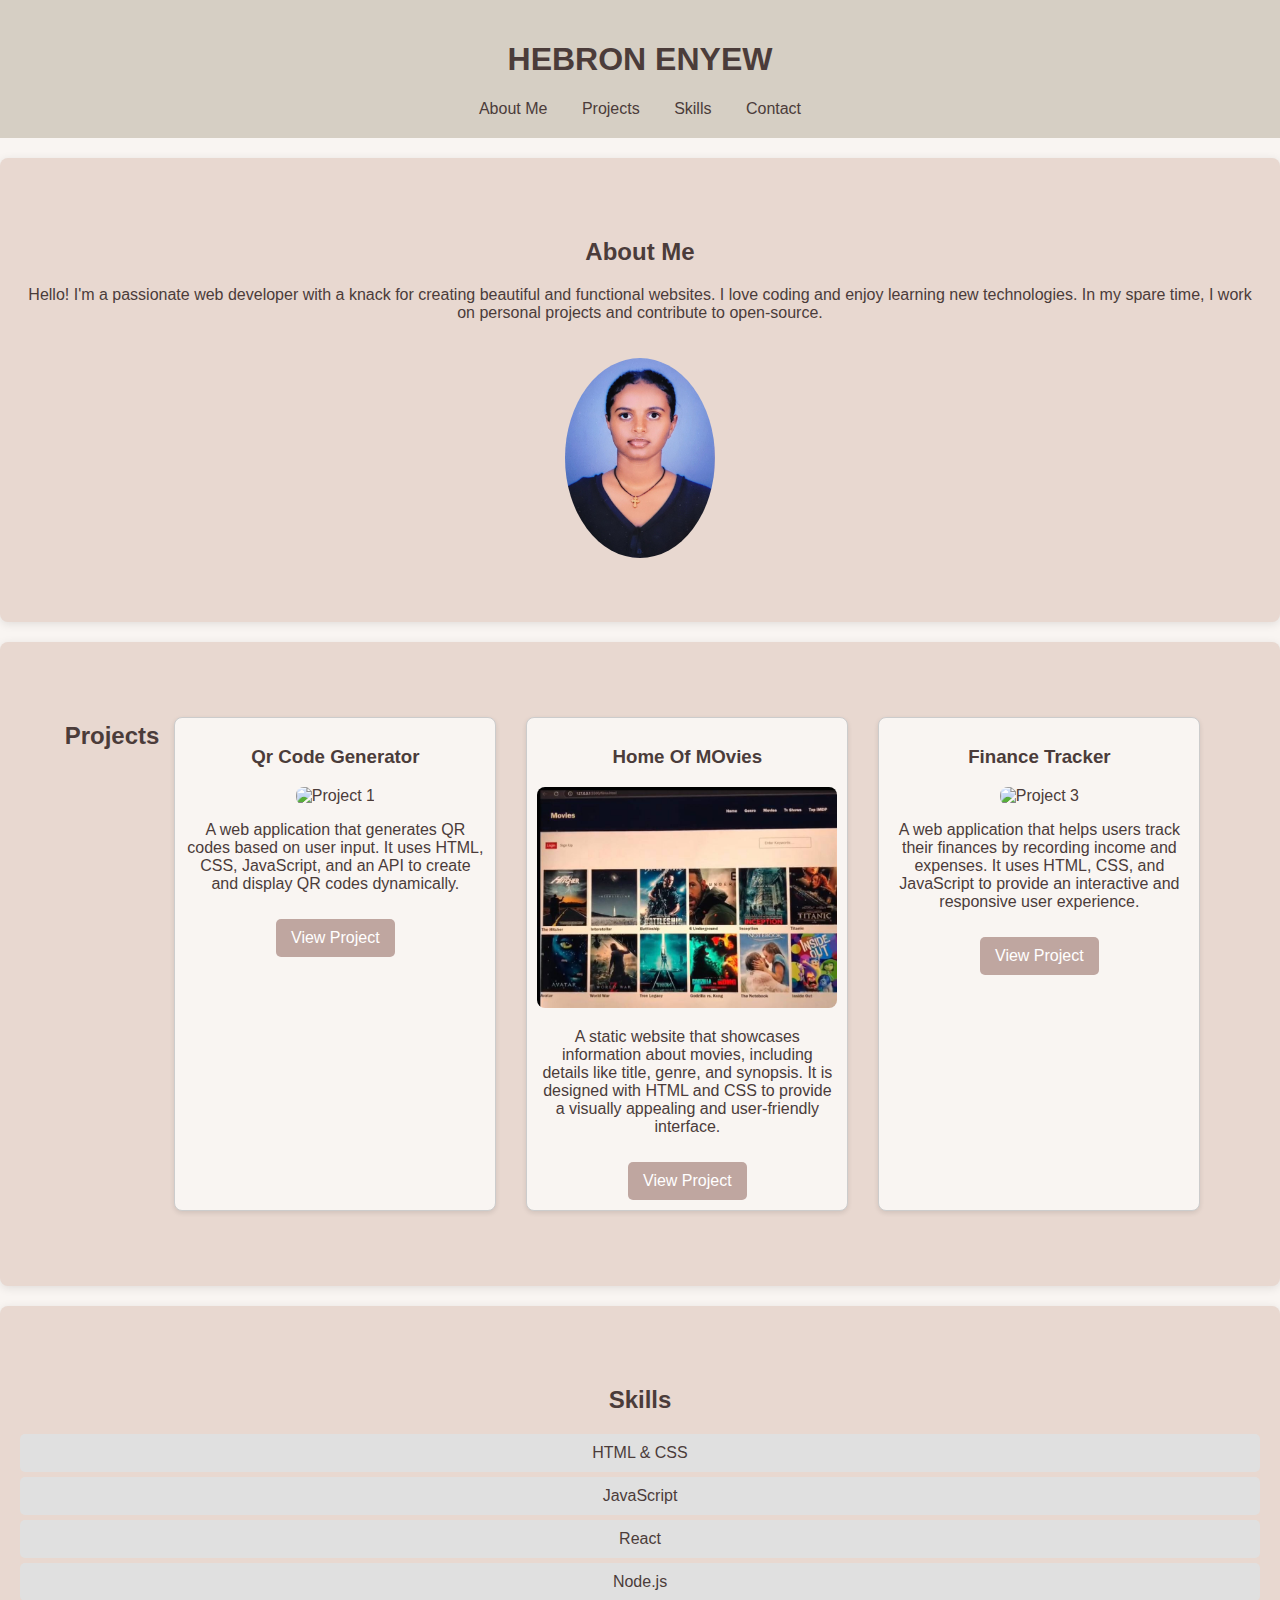
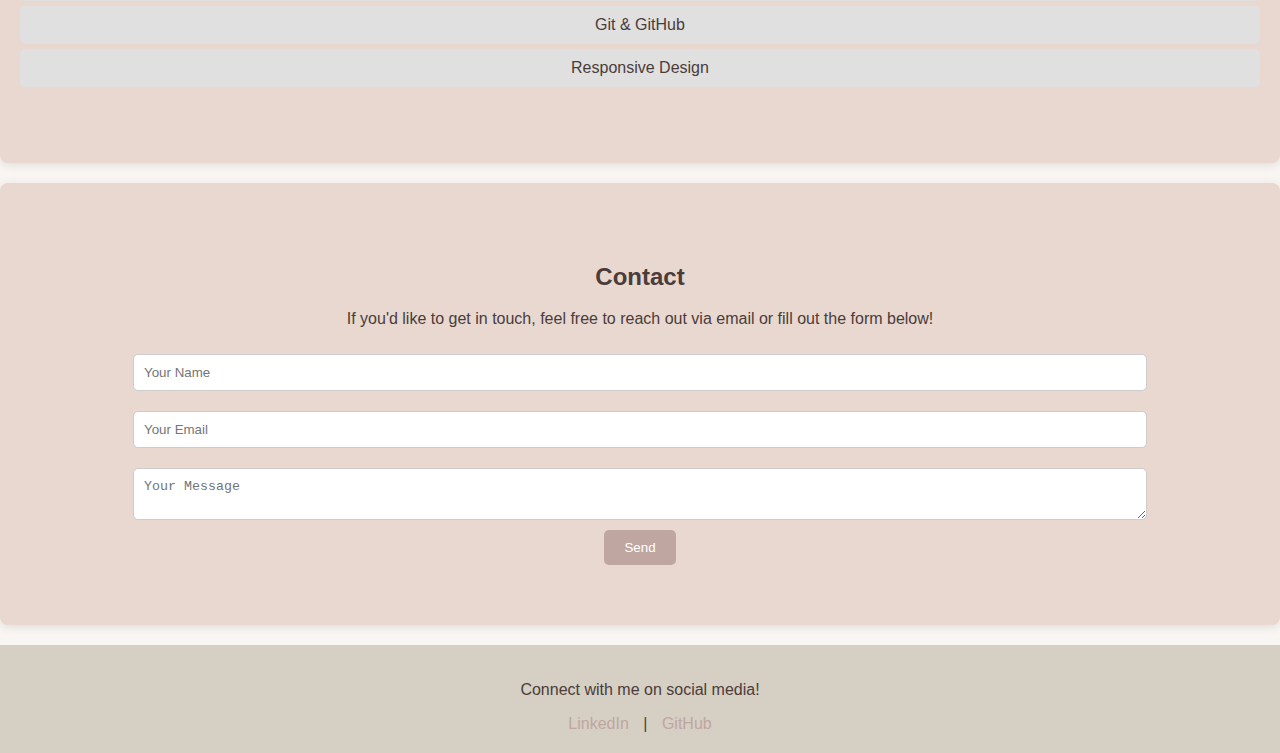
==== index.html @ 5dde5871 "Add files via upload" ====
<!DOCTYPE html>
<html lang="en">
<head>
    <meta charset="UTF-8">
    <meta name="viewport" content="width=device-width, initial-scale=1.0">
    <title>Your Name - Portfolio</title>
    <link rel="stylesheet" href="portfolio.css">
</head>
<body>

<header>
    <h1>HEBRON ENYEW</h1>
    <nav>
        <a href="#about">About Me</a>
        <a href="#projects">Projects</a>
        <a href="#skills">Skills</a>
        <a href="#contact">Contact</a>
    </nav>
</header>

<section id="about">
    <h2>About Me</h2>
    <p>Hello! I'm a passionate web developer with a knack for creating beautiful and functional websites. I love coding and enjoy learning new technologies. In my spare time, I work on personal projects and contribute to open-source.</p>
    <img src="linkedinpfp.jpg" alt="Profile Picture" class="profile-pic">
</section>

<section id="projects">
    <h2>Projects</h2>
    <div class="project">
        <h3>Qr Code Generator</h3>
        <img src="https://th.bing.com/th/id/R.2f80c7a13322e56408e7ff715f8bcdd3?rik=tmlBsVjcSKOZBw&pid=ImgRaw&r=0" alt="Project 1">
        <p>A web application that generates QR codes based on user input. It uses HTML, CSS, JavaScript, and an API to create and display QR codes dynamically.</p>
        <a href="https://github.com/HebronEnyew/QR-Code-Generator.git" class="project-link">View Project</a>
    </div>
    <div class="project">
        <h3>Home Of MOvies</h3>
        <img src="homeofmovies.jpg" alt="Project 2">
        <p>A static website that showcases information about movies, including details like title, genre, and synopsis. It is designed with HTML and CSS to provide a visually appealing and user-friendly interface.</p>
        <a href="https://github.com/HebronEnyew/Home-of-movies.git" class="project-link">View Project</a>
    </div>
    <div class="project">
        <h3>Finance Tracker</h3>
        <img src="https://www.notion.so/cdn-cgi/image/format=webp,width=3840/https://s3.us-west-2.amazonaws.com/public.notion-static.com/template/7ce15dca-61fd-45a7-ae70-0ed80afe0cb9/desktop.png" alt="Project 3">
        <p>A web application that helps users track their finances by recording income and expenses. It uses HTML, CSS, and JavaScript to provide an interactive and responsive user experience.</p>
        <a href="https://github.com/HebronEnyew/Finance-Tracker.git" class="project-link">View Project</a>
    </div>
</section>

<section id="skills">
    <h2>Skills</h2>
    <ul class="skills-list">
        <li>HTML & CSS</li>
        <li>JavaScript</li>
        <li>React</li>
        <li>Node.js</li>
        <li>Git & GitHub</li>
        <li>Responsive Design</li>
    </ul>
</section>

<section id="contact">
    <h2>Contact</h2>
    <p>If you'd like to get in touch, feel free to reach out via email or fill out the form below!</p>
    <form>
        <input type="text" placeholder="Your Name" required>
        <input type="email" placeholder="Your Email" required>
        <textarea placeholder="Your Message" required></textarea>
        <button type="submit">Send</button>
    </form>
</section>

<footer>
    <p>Connect with me on social media!</p>
    <a href="https://www.linkedin.com/in/hebron-enyew-3a4490284/">LinkedIn</a> | <a href="https://github.com/HebronEnyew">GitHub</a>
</footer>

</body>
</html>
---- portfolio.css ----
body {
    font-family: 'Arial', sans-serif;
    margin: 0;
    padding: 0;
    scroll-behavior: smooth;
    background-color: #F9F5F2; /* Very Light Beige */
    color: #4B3C3A; /* Dark Brown */
}

header {
    background: #D6CFC4; /* Light Nude */
    color: #4B3C3A; /* Dark Brown */
    padding: 20px;
    text-align: center;
    position: sticky;
    top: 0;
    z-index: 100 0;
}

nav a {
    color: #4B3C3A; /* Dark Brown */
    margin: 0 15px;
    text-decoration: none;
    transition: color 0.3s;
}

nav a:hover {
    color: #BFA6A0; /* Muted Rose */
}

section {
    padding: 60px 20px;
    text-align: center;
    background: #E8D8D0; /* Soft Beige */
    margin: 20px 0;
    border-radius: 8px;
    box-shadow: 0 2px 10px rgba(0, 0, 0, 0.1);
}

h2 {
    color: #4B3C3A; /* Dark Brown */
}

.profile-pic {
    width: 150px;
    height: auto;
    border-radius: 50%;
    margin-top: 20px;
}

#projects {
    display: flex;
    flex-wrap: wrap;
    justify-content: center;
}

.project {
    margin: 15px;
    border: 1px solid #ccc;
    padding: 10px;
    width: 300px;
    border-radius: 8px;
    box-shadow: 0 2px 5px rgba(0, 0, 0, 0.1);
    background: #F9F5F2; /* Very Light Beige */
}

.project img {
    width: 100%;
    border-radius: 8px;
}

.project-link {
    display: inline-block;
    margin-top: 10px;
    padding: 10px 15px;
    background: #BFA6A0; /* Muted Rose */
    color: #fff;
    text-decoration: none;
    border-radius: 5px;
    transition: background 0.3s;
}

.project-link:hover {
    background: #A76D6A; /* Darker Muted Rose */
}

.skills-list {
    list-style-type: none;
    padding: 0;
}

.skills-list li {
    background: #e0e0e0;
    margin: 5px 0;
    padding: 10px;
    border-radius: 5px;
}

footer {
    background: #D6CFC4; /* Light Nude */
    color: #4B3C3A; /* Dark Brown */
    text-align: center;
    padding: 20px;
}

footer a {
    color: #BFA6A0; /* Muted Rose */
    text-decoration: none;
    margin: 0 10px;
}

footer a:hover {
    text-decoration: underline;
}

form {
    display: flex;
    flex-direction: column;
    align-items: center;
}

form input, form textarea {
    width: 80%;
    margin: 10px 0;
    padding: 10px;
    border: 1px solid #ccc;
    border-radius: 5px;
}

form button {
    padding: 10px 20px;
    background: #BFA6A0; /* Muted Rose */
    color: #fff;
    border: none;
    border-radius: 5px;
    cursor: pointer;
    transition: background 0.3s;
}

form button:hover {
    background: #A76D6A; /* Darker Muted Rose */
}
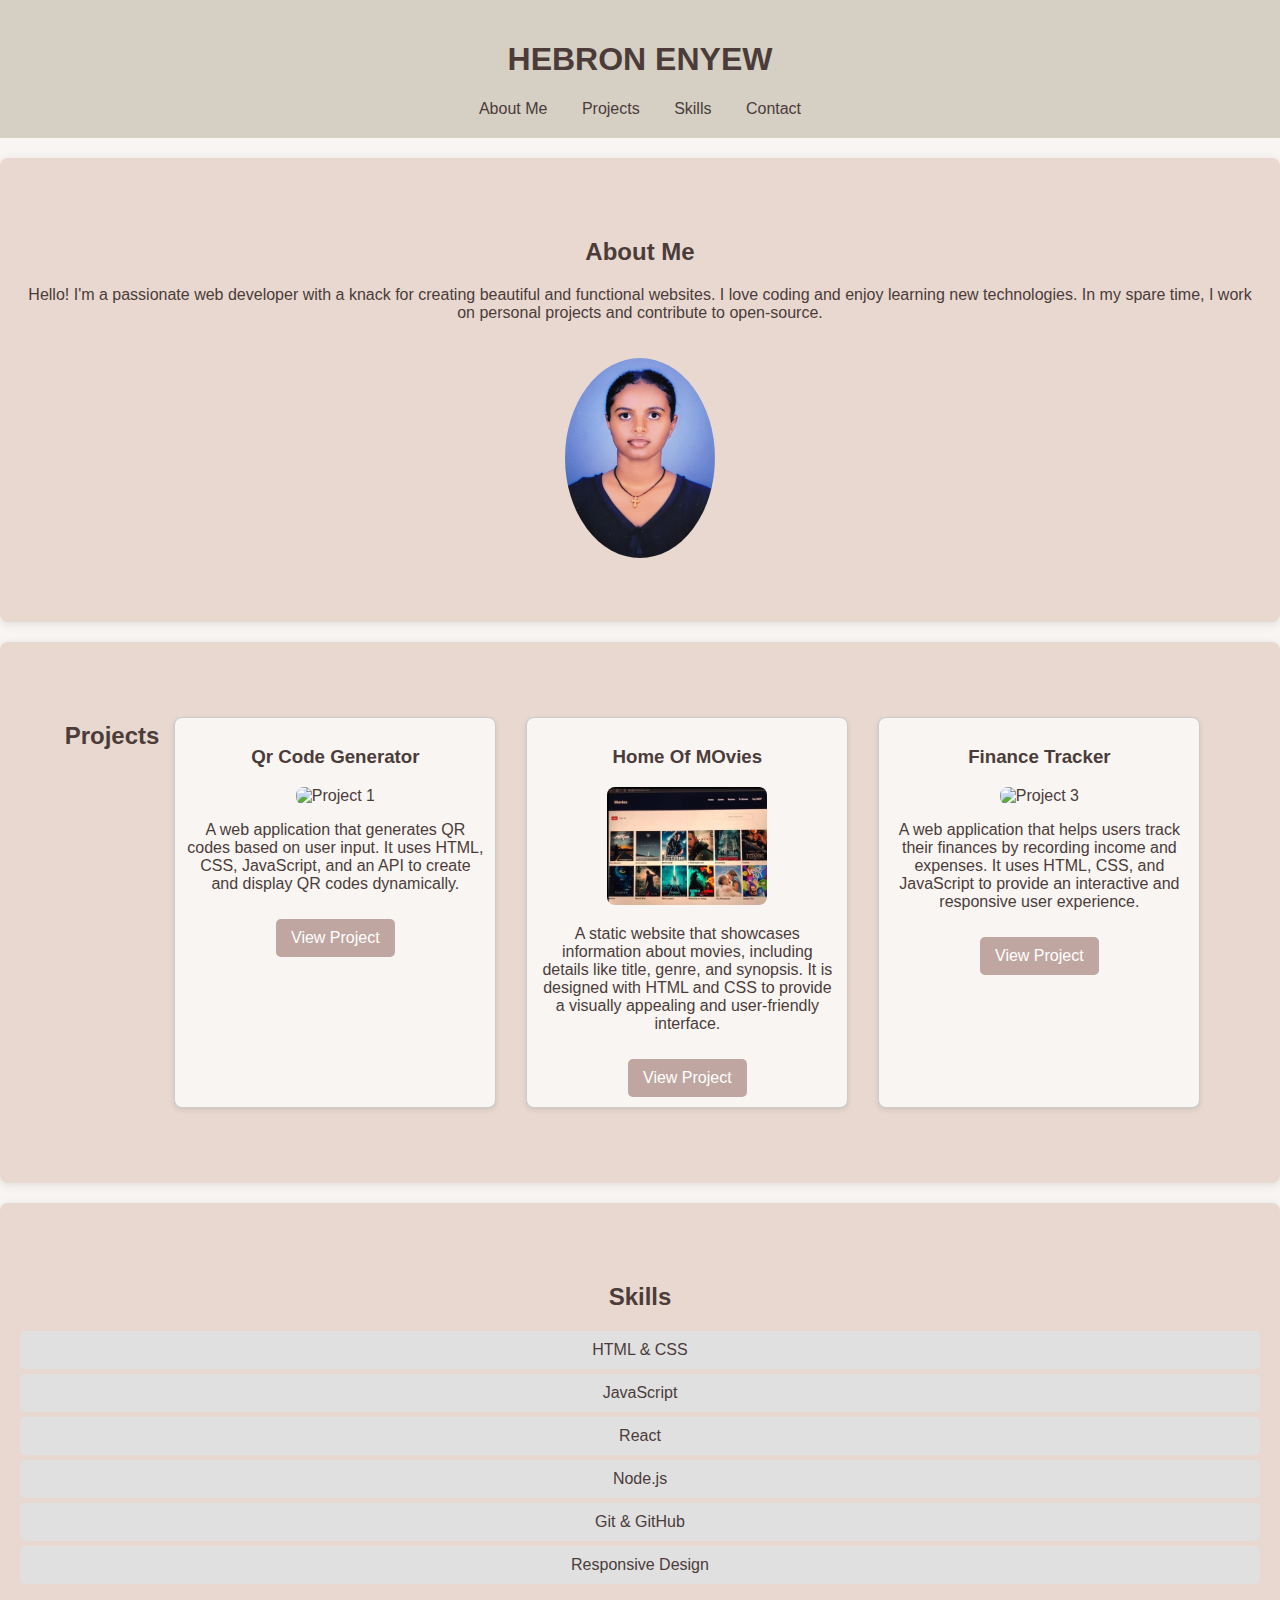
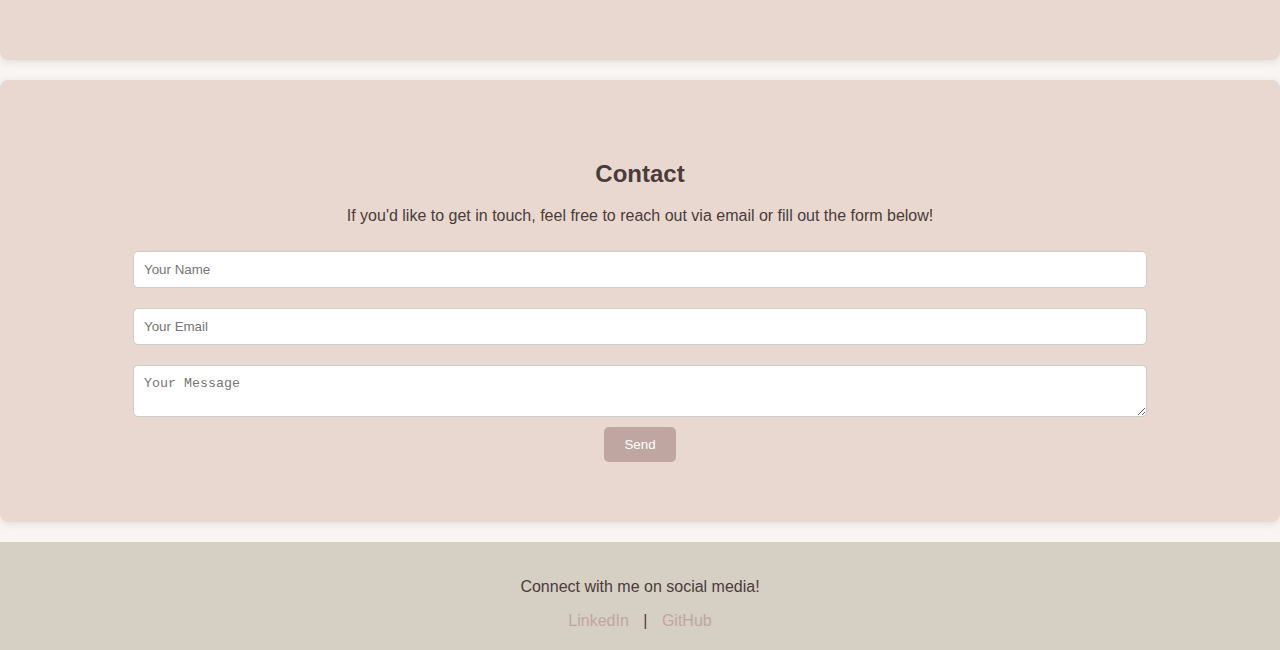
==== commit 2737d015: "Update index.html" ====
--- a/index.html
+++ b/index.html
@@ -3,7 +3,7 @@
 <head>
     <meta charset="UTF-8">
     <meta name="viewport" content="width=device-width, initial-scale=1.0">
-    <title>Your Name - Portfolio</title>
+    <title>Hebron's - Portfolio</title>
     <link rel="stylesheet" href="portfolio.css">
 </head>
 <body>
@@ -75,4 +75,4 @@
 </footer>
 
 </body>
-</html>+</html>
--- a/portfolio.css
+++ b/portfolio.css
@@ -54,6 +54,10 @@
     justify-content: center;
 }
 
+#projects img{
+    width:10em;
+    height: auto;
+}
 .project {
     margin: 15px;
     border: 1px solid #ccc;
